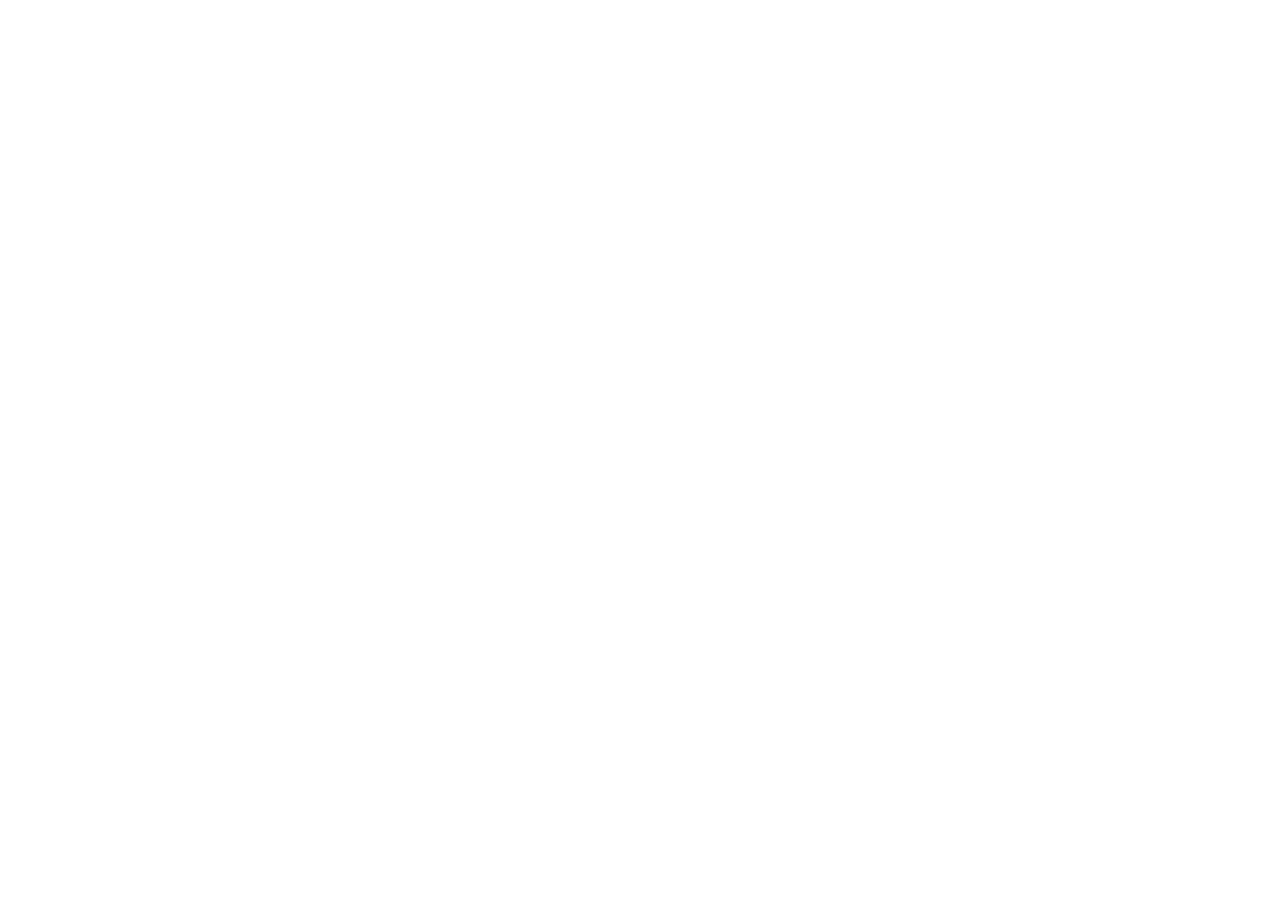
==== Blog.html @ 6c456ce6 "header and footer added" ====
<!DOCTYPE html>
<html lang="en">
<head>
    <meta charset="UTF-8">
    <meta http-equiv="X-UA-Compatible" content="IE=edge">
    <meta name="viewport" content="width=device-width, initial-scale=1.0">
    <title>Homepage</title>
    
</head>
<body>
    <header id="Header">

    </header>

    <main>
        <section></section>
        <section></section>
        <section></section>
    </main>
    <footer>
        
    </footer>
</body>
</html>
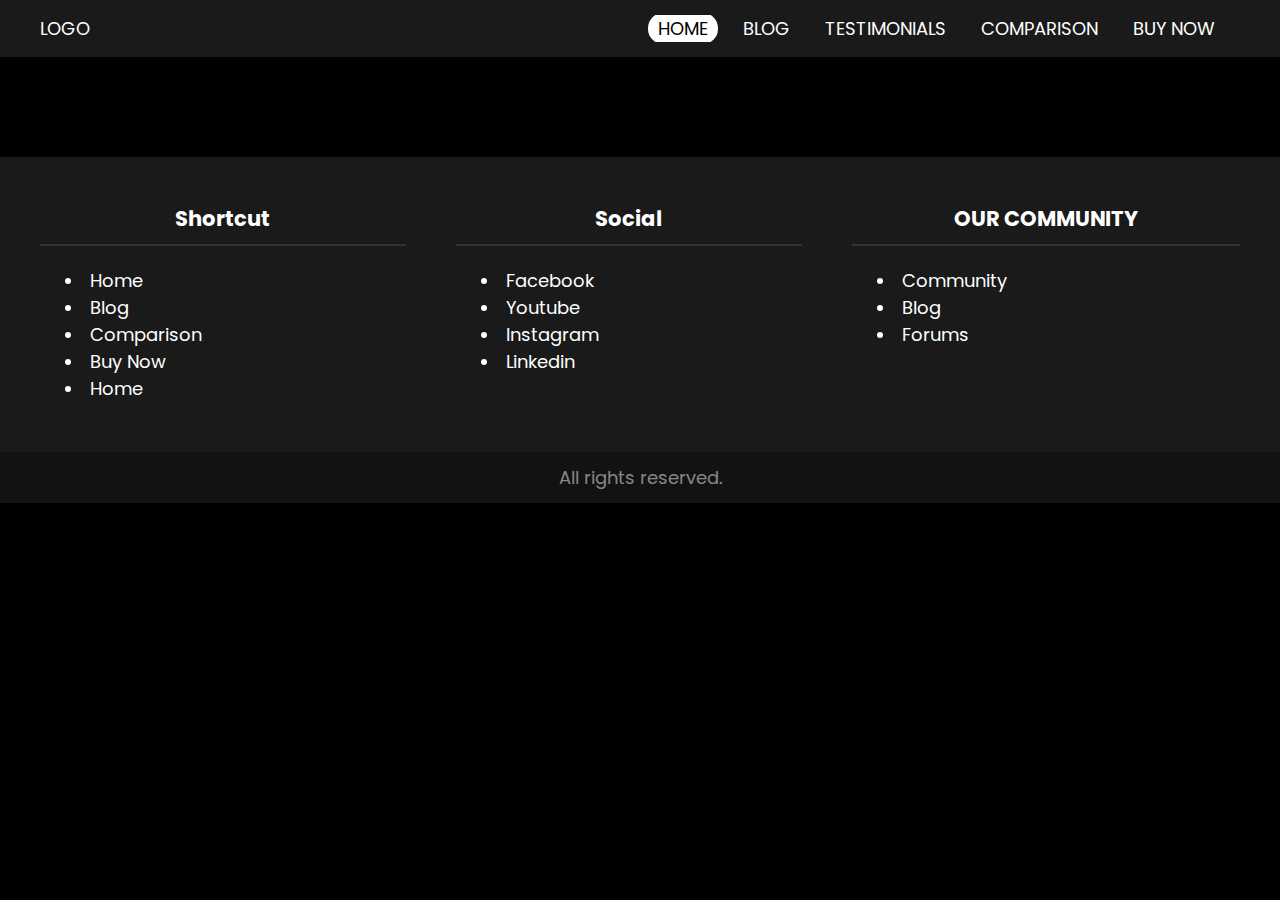
==== commit bd8c3a63: "update" ====
--- a/Blog.html
+++ b/Blog.html
@@ -4,21 +4,130 @@
     <meta charset="UTF-8">
     <meta http-equiv="X-UA-Compatible" content="IE=edge">
     <meta name="viewport" content="width=device-width, initial-scale=1.0">
-    <title>Homepage</title>
-    
+    <title>Blog Page</title>
+    <!-- bootstrap cdn -->
+    <link rel='stylesheet' href='https://cdnjs.cloudflare.com/ajax/libs/bootstrap/5.1.3/css/bootstrap.min.css' integrity='sha512-GQGU0fMMi238uA+a/bdWJfpUGKUkBdgfFdgBm72SUQ6BeyWjoY/ton0tEjH+OSH9iP4Dfh+7HM0I9f5eR0L/4w==' crossorigin='anonymous'/>
+    <link rel="stylesheet" href="./css/blog/blog.css">
 </head>
 <body>
     <header id="Header">
-
-    </header>
+        <nav class="container_size">
+          <a href="#" class="logo"> Logo </a>
+  
+          <input type="checkbox" name="btn_toggle_check" id="btn_toggle_check" />
+          <label for="btn_toggle_check" class="btn_toggle">
+            <svg
+              xmlns="http://www.w3.org/2000/svg"
+              width="30"
+              height="30"
+              fill="currentColor"
+              class="bi bi-list"
+              viewBox="0 0 16 16"
+            >
+              <path
+                fill-rule="evenodd"
+                d="M2.5 12a.5.5 0 0 1 .5-.5h10a.5.5 0 0 1 0 1H3a.5.5 0 0 1-.5-.5zm0-4a.5.5 0 0 1 .5-.5h10a.5.5 0 0 1 0 1H3a.5.5 0 0 1-.5-.5zm0-4a.5.5 0 0 1 .5-.5h10a.5.5 0 0 1 0 1H3a.5.5 0 0 1-.5-.5z"
+              />
+            </svg>
+  
+            <svg
+              xmlns="http://www.w3.org/2000/svg"
+              width="30"
+              height="30"
+              fill="currentColor"
+              class="bi bi-x-lg"
+              viewBox="0 0 16 16"
+            >
+              <path
+                d="M2.146 2.854a.5.5 0 1 1 .708-.708L8 7.293l5.146-5.147a.5.5 0 0 1 .708.708L8.707 8l5.147 5.146a.5.5 0 0 1-.708.708L8 8.707l-5.146 5.147a.5.5 0 0 1-.708-.708L7.293 8 2.146 2.854Z"
+              />
+            </svg>
+          </label>
+  
+          <ul class="navbar_list">
+            <li class="navbar_list_item">
+              <a href="#" class="navbar_list_action active">Home</a>
+            </li>
+            <li class="navbar_list_item">
+              <a href="#" class="navbar_list_action">Blog</a>
+            </li>
+            <li class="navbar_list_item">
+              <a href="#" class="navbar_list_action">Testimonials</a>
+            </li>
+            <li class="navbar_list_item">
+              <a href="#" class="navbar_list_action">Comparison</a>
+            </li>
+            <li class="navbar_list_item">
+              <a href="#" class="navbar_list_action">Buy Now</a>
+            </li>
+          </ul>
+        </nav>
+      </header>
 
     <main>
         <section></section>
         <section></section>
         <section></section>
     </main>
-    <footer>
-        
-    </footer>
+    <footer id="Footer">
+        <div class="container_size">
+          <div class="footer_wrapper">
+            <ul class="footer_list">
+              <li class="not_dics">
+                <h3 class="list_title">Shortcut</h3>
+              </li>
+              <li>
+                <a href="#"> Home </a>
+              </li>
+              <li>
+                <a href="#"> Blog </a>
+              </li>
+              <li>
+                <a href="#"> Comparison </a>
+              </li>
+              <li>
+                <a href="#"> Buy Now </a>
+              </li>
+              <li>
+                <a href="#"> Home </a>
+              </li>
+            </ul>
+  
+            <ul class="footer_list">
+              <li class="not_dics">
+                <h3 class="list_title">Social</h3>
+              </li>
+              <li>
+                <a href="#"> Facebook </a>
+              </li>
+              <li>
+                <a href="#"> Youtube </a>
+              </li>
+              <li>
+                <a href="#"> Instagram </a>
+              </li>
+              <li>
+                <a href="#">Linkedin </a>
+              </li>
+            </ul>
+  
+            <ul class="footer_list">
+              <li class="not_dics">
+                <h3 class="list_title">OUR COMMUNITY</h3>
+              </li>
+              <li>
+                <a href="#"> Community </a>
+              </li>
+              <li>
+                <a href="#"> Blog </a>
+              </li>
+              <li>
+                <a href="#"> Forums </a>
+              </li>
+            </ul>
+          </div>
+        </div>
+        <div class="reserve_txt">All rights reserved.</div>
+      </footer>
 </body>
 </html>--- a/css/blog/blog.css
+++ b/css/blog/blog.css
@@ -0,0 +1,167 @@
+@import url("https://fonts.googleapis.com/css2?family=Poppins:wght@400;700&display=swap");
+* {
+  box-sizing: border-box;
+  font-family: "Poppins", sans-serif;
+}
+
+body {
+  background: #000;
+  font-size: 16px;
+  margin: 0;
+  padding: 0;
+}
+
+a, a:hover {
+  text-decoration: none;
+  color: #fff;
+}
+
+ul,
+ol {
+  list-style: none;
+  margin: 0;
+  padding: 0;
+}
+
+.container_size {
+  max-width: 1200px;
+  margin-left: auto;
+  margin-right: auto;
+}
+@media (max-width: 1200px) {
+  .container_size {
+    padding-left: 15px;
+    padding-right: 15px;
+  }
+}
+
+header#Header {
+  background: rgba(255, 255, 255, 0.1);
+  margin: 0;
+  padding: 15px 0;
+  font-size: 18px;
+}
+header#Header nav {
+  display: grid;
+  grid-template-columns: 1fr 1fr;
+  grid-gap: 15px;
+  align-items: center;
+  text-transform: uppercase;
+  position: relative;
+}
+header#Header nav .navbar_list {
+  display: grid;
+  grid-template-columns: repeat(5, auto);
+  transition: 0.1s ease-in-out;
+  width: 100%;
+  overflow: hidden;
+}
+@media (max-width: 700px) {
+  header#Header nav .navbar_list {
+    opacity: 0;
+    visibility: hidden;
+    display: block;
+    position: absolute;
+    top: 0;
+    pointer-events: none;
+    background: #222;
+    width: 100%;
+    padding: 20px;
+    box-shadow: 2px 2px 5px #fff;
+  }
+  header#Header nav .navbar_list .navbar_list_action {
+    display: block;
+    width: 100%;
+  }
+}
+header#Header nav .navbar_list .navbar_list_action {
+  padding: 3px 10px;
+  border-radius: 15px;
+  white-space: nowrap;
+  text-align: center;
+  transition: 0.3s;
+}
+header#Header nav .navbar_list .navbar_list_action:hover {
+  background: rgba(255, 255, 255, 0.2);
+  color: #fff;
+}
+header#Header nav .navbar_list .navbar_list_action.active {
+  background: #fff;
+  color: #000;
+}
+header#Header nav .btn_toggle {
+  display: none;
+  background: transparent;
+  border: none;
+  outline: none;
+  cursor: pointer;
+  place-self: end;
+}
+@media (max-width: 700px) {
+  header#Header nav .btn_toggle {
+    display: block;
+  }
+}
+header#Header nav .btn_toggle svg {
+  fill: #fff;
+}
+header#Header nav .btn_toggle .bi-x-lg {
+  display: none;
+}
+header#Header nav #btn_toggle_check {
+  display: none;
+}
+header#Header nav #btn_toggle_check:checked ~ .btn_toggle .bi-list {
+  display: none;
+}
+header#Header nav #btn_toggle_check:checked ~ .btn_toggle .bi-x-lg {
+  display: inline-block;
+}
+header#Header nav #btn_toggle_check:checked ~ .navbar_list {
+  opacity: 1;
+  top: calc(100% + 18px);
+  pointer-events: visible;
+  visibility: visible;
+  z-index: 100;
+}
+
+footer#Footer {
+  margin-top: 100px;
+  padding-top: 15px;
+  font-size: 18px;
+  background: rgba(255, 255, 255, 0.1);
+}
+footer#Footer .logo {
+  text-transform: uppercase;
+}
+footer#Footer .footer_wrapper {
+  display: grid;
+  grid-template-columns: repeat(3, auto);
+  grid-gap: 50px;
+}
+@media (max-width: 700px) {
+  footer#Footer .footer_wrapper {
+    grid-template-columns: repeat(1, auto);
+    grid-gap: 10px;
+  }
+}
+footer#Footer .footer_wrapper .footer_list li:not(.not_dics) {
+  list-style: disc;
+  color: #fff;
+  list-style-position: inside;
+  padding-left: 25px;
+}
+footer#Footer .footer_wrapper .footer_list .list_title {
+  color: #fff;
+  text-align: center;
+  padding: 10px 0;
+  border-bottom: 2px solid #333;
+}
+footer#Footer .reserve_txt {
+  text-align: center;
+  font-size: 18px;
+  color: rgba(238, 238, 238, 0.541);
+  padding: 12px;
+  background: rgba(0, 0, 0, 0.3);
+  margin-top: 50px;
+}/*# sourceMappingURL=blog.css.map */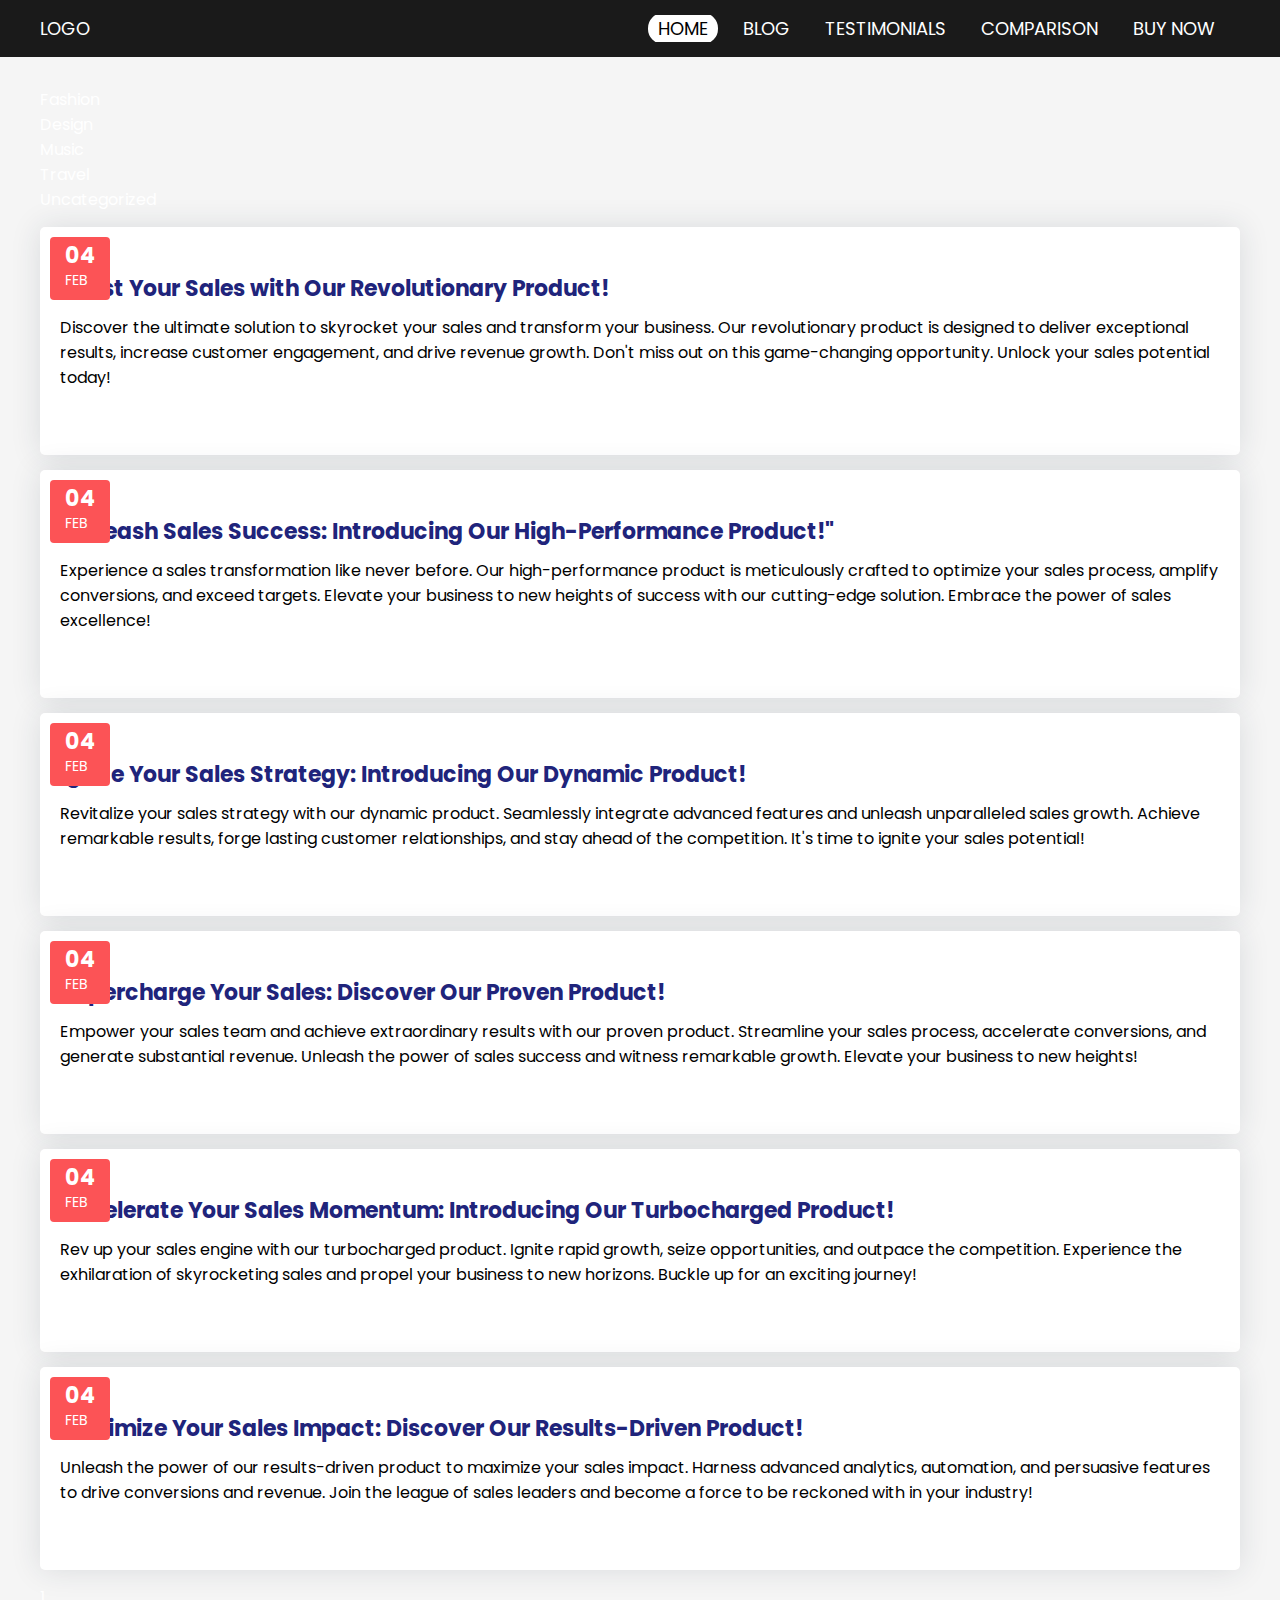
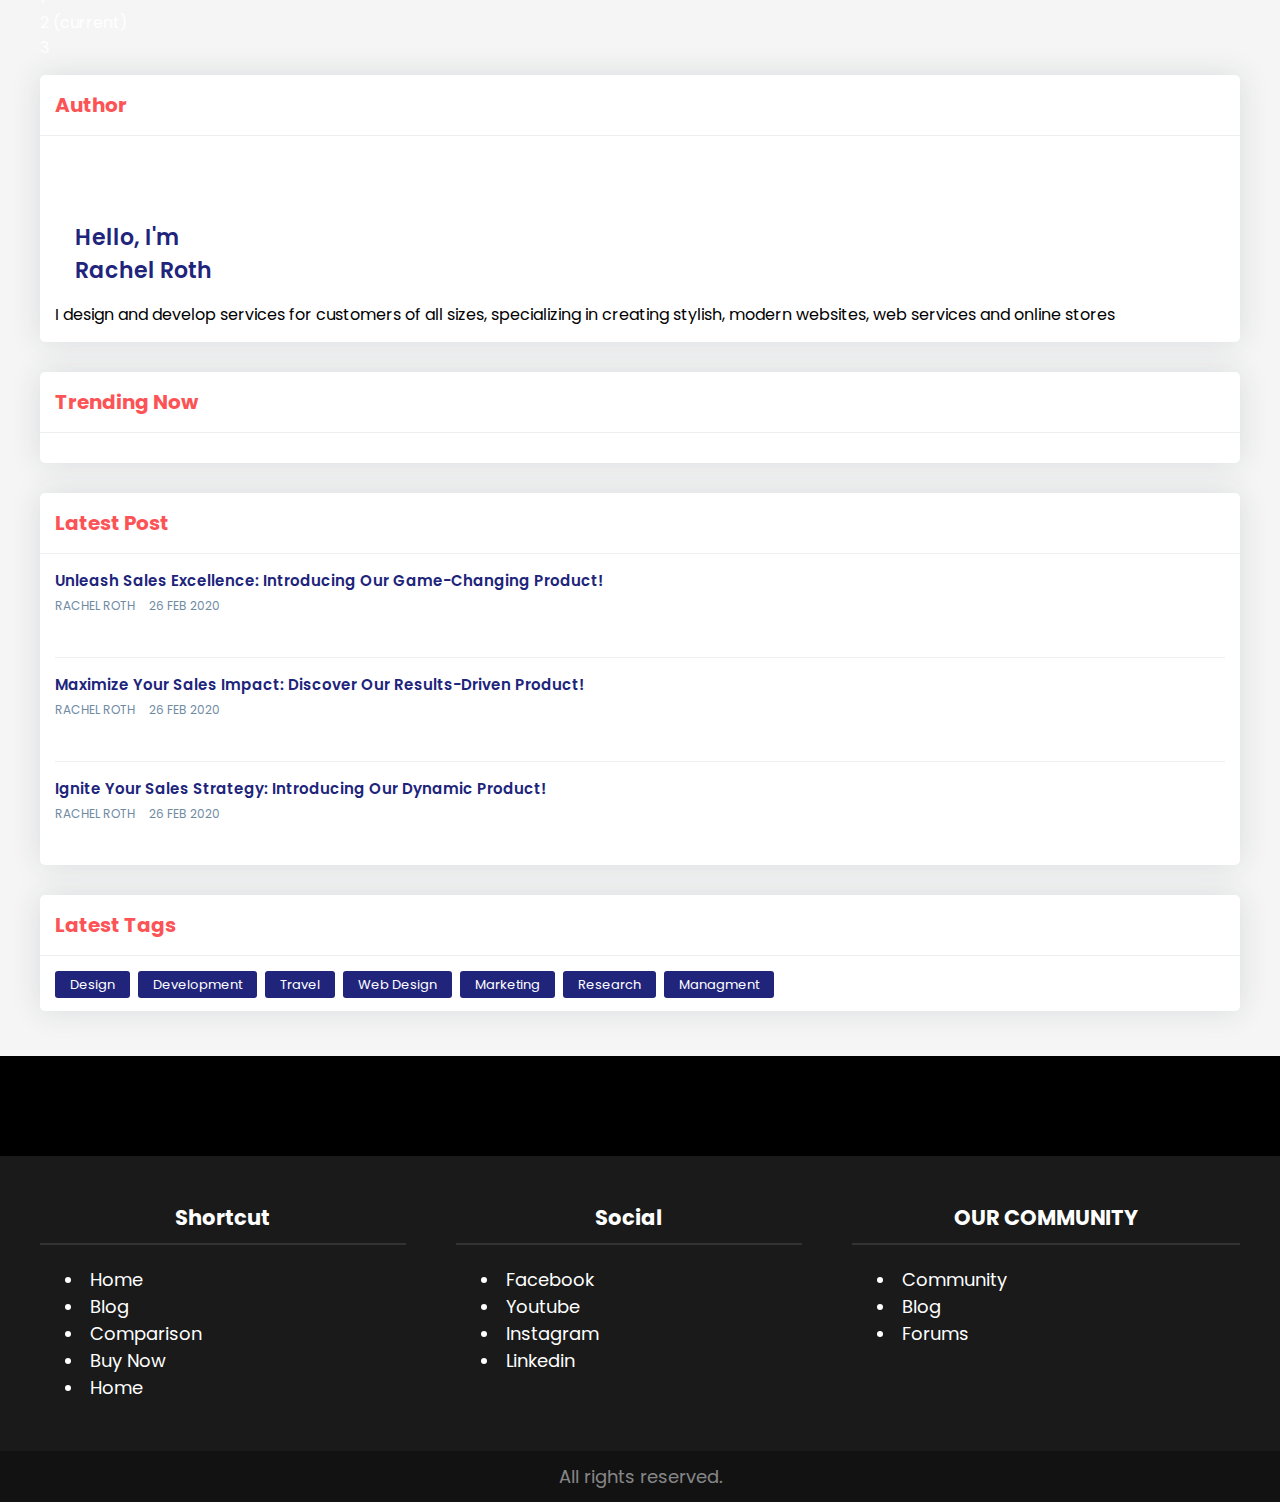
==== commit 159e886f: "blog.html updated" ====
--- a/Blog.html
+++ b/Blog.html
@@ -1,133 +1,580 @@
 <!DOCTYPE html>
 <html lang="en">
-<head>
-    <meta charset="UTF-8">
-    <meta http-equiv="X-UA-Compatible" content="IE=edge">
-    <meta name="viewport" content="width=device-width, initial-scale=1.0">
+  <head>
+    <meta charset="UTF-8" />
+    <meta http-equiv="X-UA-Compatible" content="IE=edge" />
+    <meta name="viewport" content="width=device-width, initial-scale=1.0" />
     <title>Blog Page</title>
+    <!-- fontawesome icon cdn -->
+    <link
+      rel="stylesheet"
+      href="https://cdnjs.cloudflare.com/ajax/libs/font-awesome/5.12.1/css/all.min.css"
+      integrity="sha256-mmgLkCYLUQbXn0B1SRqzHar6dCnv9oZFPEC1g1cwlkk="
+      crossorigin="anonymous"
+    />
     <!-- bootstrap cdn -->
-    <link rel='stylesheet' href='https://cdnjs.cloudflare.com/ajax/libs/bootstrap/5.1.3/css/bootstrap.min.css' integrity='sha512-GQGU0fMMi238uA+a/bdWJfpUGKUkBdgfFdgBm72SUQ6BeyWjoY/ton0tEjH+OSH9iP4Dfh+7HM0I9f5eR0L/4w==' crossorigin='anonymous'/>
-    <link rel="stylesheet" href="./css/blog/blog.css">
-</head>
-<body>
+    <link
+      rel="stylesheet"
+      href="https://cdnjs.cloudflare.com/ajax/libs/bootstrap/5.1.3/css/bootstrap.min.css"
+      integrity="sha512-GQGU0fMMi238uA+a/bdWJfpUGKUkBdgfFdgBm72SUQ6BeyWjoY/ton0tEjH+OSH9iP4Dfh+7HM0I9f5eR0L/4w=="
+      crossorigin="anonymous"
+    />
+    <link rel="stylesheet" href="./css/blog/blog.css" />
+  </head>
+  <body>
     <header id="Header">
-        <nav class="container_size">
-          <a href="#" class="logo"> Logo </a>
-  
-          <input type="checkbox" name="btn_toggle_check" id="btn_toggle_check" />
-          <label for="btn_toggle_check" class="btn_toggle">
-            <svg
-              xmlns="http://www.w3.org/2000/svg"
-              width="30"
-              height="30"
-              fill="currentColor"
-              class="bi bi-list"
-              viewBox="0 0 16 16"
-            >
-              <path
-                fill-rule="evenodd"
-                d="M2.5 12a.5.5 0 0 1 .5-.5h10a.5.5 0 0 1 0 1H3a.5.5 0 0 1-.5-.5zm0-4a.5.5 0 0 1 .5-.5h10a.5.5 0 0 1 0 1H3a.5.5 0 0 1-.5-.5zm0-4a.5.5 0 0 1 .5-.5h10a.5.5 0 0 1 0 1H3a.5.5 0 0 1-.5-.5z"
-              />
-            </svg>
-  
-            <svg
-              xmlns="http://www.w3.org/2000/svg"
-              width="30"
-              height="30"
-              fill="currentColor"
-              class="bi bi-x-lg"
-              viewBox="0 0 16 16"
-            >
-              <path
-                d="M2.146 2.854a.5.5 0 1 1 .708-.708L8 7.293l5.146-5.147a.5.5 0 0 1 .708.708L8.707 8l5.147 5.146a.5.5 0 0 1-.708.708L8 8.707l-5.146 5.147a.5.5 0 0 1-.708-.708L7.293 8 2.146 2.854Z"
-              />
-            </svg>
-          </label>
-  
-          <ul class="navbar_list">
-            <li class="navbar_list_item">
-              <a href="#" class="navbar_list_action active">Home</a>
-            </li>
-            <li class="navbar_list_item">
-              <a href="#" class="navbar_list_action">Blog</a>
-            </li>
-            <li class="navbar_list_item">
-              <a href="#" class="navbar_list_action">Testimonials</a>
-            </li>
-            <li class="navbar_list_item">
-              <a href="#" class="navbar_list_action">Comparison</a>
-            </li>
-            <li class="navbar_list_item">
-              <a href="#" class="navbar_list_action">Buy Now</a>
-            </li>
-          </ul>
-        </nav>
-      </header>
-
-    <main>
-        <section></section>
-        <section></section>
-        <section></section>
+      <nav class="container_size">
+        <a href="#" class="logo"> Logo </a>
+
+        <input type="checkbox" name="btn_toggle_check" id="btn_toggle_check" />
+        <label for="btn_toggle_check" class="btn_toggle">
+          <svg
+            xmlns="http://www.w3.org/2000/svg"
+            width="30"
+            height="30"
+            fill="currentColor"
+            class="bi bi-list"
+            viewBox="0 0 16 16"
+          >
+            <path
+              fill-rule="evenodd"
+              d="M2.5 12a.5.5 0 0 1 .5-.5h10a.5.5 0 0 1 0 1H3a.5.5 0 0 1-.5-.5zm0-4a.5.5 0 0 1 .5-.5h10a.5.5 0 0 1 0 1H3a.5.5 0 0 1-.5-.5zm0-4a.5.5 0 0 1 .5-.5h10a.5.5 0 0 1 0 1H3a.5.5 0 0 1-.5-.5z"
+            />
+          </svg>
+
+          <svg
+            xmlns="http://www.w3.org/2000/svg"
+            width="30"
+            height="30"
+            fill="currentColor"
+            class="bi bi-x-lg"
+            viewBox="0 0 16 16"
+          >
+            <path
+              d="M2.146 2.854a.5.5 0 1 1 .708-.708L8 7.293l5.146-5.147a.5.5 0 0 1 .708.708L8.707 8l5.147 5.146a.5.5 0 0 1-.708.708L8 8.707l-5.146 5.147a.5.5 0 0 1-.708-.708L7.293 8 2.146 2.854Z"
+            />
+          </svg>
+        </label>
+
+        <ul class="navbar_list">
+          <li class="navbar_list_item">
+            <a href="#" class="navbar_list_action active">Home</a>
+          </li>
+          <li class="navbar_list_item">
+            <a href="#" class="navbar_list_action">Blog</a>
+          </li>
+          <li class="navbar_list_item">
+            <a href="#" class="navbar_list_action">Testimonials</a>
+          </li>
+          <li class="navbar_list_item">
+            <a href="#" class="navbar_list_action">Comparison</a>
+          </li>
+          <li class="navbar_list_item">
+            <a href="#" class="navbar_list_action">Buy Now</a>
+          </li>
+        </ul>
+      </nav>
+    </header>
+
+    <main class="main_blog">
+      <section class="blog-listing gray-bg">
+        <div class="container_size">
+          <div class="row">
+            <div class="col-12">
+              <div class="box categories">
+                <ul class="list-unstyled d-flex justify-content-end">
+                  <li>
+                    <a href="#" class=" m-2 ms-0 btn btn-primary"><i class=" me-1 fa fa-female"></i>Fashion</a>
+                  </li>
+                  <li>
+                    <a href="#" class=" m-2 btn btn-dark"><i class=" me-1 fa fa-paint-brush"></i>Design</a>
+                  </li>
+                  <li>
+                    <a href="#" class=" m-2 btn btn-dark"><i class=" me-1 fa fa-music"></i>Music</a>
+                  </li>
+                  <li>
+                    <a href="#" class=" m-2 btn btn-dark"><i class=" me-1 fa fa-plane"></i>Travel</a>
+                  </li>
+                  <li>
+                    <a href="#" class=" m-2 btn btn-dark"><i class=" me-1 fa fa-hashtag"></i>Uncategorized</a>
+                  </li>
+                </ul>
+              </div>
+            </div>
+          </div>
+          <div class="row align-items-start">
+            <div class="col-lg-8 m-15px-tb">
+              <div class="row">
+                <div class="col-sm-6">
+                  <div class="blog-grid">
+                    <div class="blog-img">
+                      <div class="date">
+                        <span>04</span>
+                        <label>FEB</label>
+                      </div>
+                      <a href="#">
+                        <img
+                          src="https://images.unsplash.com/photo-1523275335684-37898b6baf30?ixlib=rb-4.0.3&ixid=M3wxMjA3fDB8MHxzZWFyY2h8Mnx8cHJvZHVjdHxlbnwwfHwwfHx8MA%3D%3D&auto=format&fit=crop&w=500&q=60"
+                          title=""
+                          alt=""
+                        />
+                      </a>
+                    </div>
+                    <div class="blog-info">
+                      <h5>
+                        <a href="#"
+                          >Boost Your Sales with Our Revolutionary Product!</a
+                        >
+                      </h5>
+                      <p>
+                        Discover the ultimate solution to skyrocket your sales
+                        and transform your business. Our revolutionary product
+                        is designed to deliver exceptional results, increase
+                        customer engagement, and drive revenue growth. Don't
+                        miss out on this game-changing opportunity. Unlock your
+                        sales potential today!
+                      </p>
+                      <div class="btn-bar">
+                        <a href="#" class="px-btn-arrow">
+                          <span>Read More</span>
+                          <i class="arrow"></i>
+                        </a>
+                      </div>
+                    </div>
+                  </div>
+                </div>
+                <div class="col-sm-6">
+                  <div class="blog-grid">
+                    <div class="blog-img">
+                      <div class="date">
+                        <span>04</span>
+                        <label>FEB</label>
+                      </div>
+                      <a href="#">
+                        <img
+                          src="https://images.unsplash.com/photo-1572635196237-14b3f281503f?ixlib=rb-4.0.3&ixid=M3wxMjA3fDB8MHxzZWFyY2h8NXx8cHJvZHVjdHxlbnwwfHwwfHx8MA%3D%3D&auto=format&fit=crop&w=500&q=60"
+                          title=""
+                          alt=""
+                        />
+                      </a>
+                    </div>
+                    <div class="blog-info">
+                      <h5>
+                        <a href="#"
+                          >"Unleash Sales Success: Introducing Our
+                          High-Performance Product!"</a
+                        >
+                      </h5>
+                      <p>
+                        Experience a sales transformation like never before. Our
+                        high-performance product is meticulously crafted to
+                        optimize your sales process, amplify conversions, and
+                        exceed targets. Elevate your business to new heights of
+                        success with our cutting-edge solution. Embrace the
+                        power of sales excellence!
+                      </p>
+                      <div class="btn-bar">
+                        <a href="#" class="px-btn-arrow">
+                          <span>Read More</span>
+                          <i class="arrow"></i>
+                        </a>
+                      </div>
+                    </div>
+                  </div>
+                </div>
+                <div class="col-sm-6">
+                  <div class="blog-grid">
+                    <div class="blog-img">
+                      <div class="date">
+                        <span>04</span>
+                        <label>FEB</label>
+                      </div>
+                      <a href="#">
+                        <img
+                          src="https://images.unsplash.com/photo-1553456558-aff63285bdd1?ixlib=rb-4.0.3&ixid=M3wxMjA3fDB8MHxzZWFyY2h8MTF8fHByb2R1Y3R8ZW58MHx8MHx8fDA%3D&auto=format&fit=crop&w=500&q=60"
+                          title=""
+                          alt=""
+                        />
+                      </a>
+                    </div>
+                    <div class="blog-info">
+                      <h5>
+                        <a href="#"
+                          >Ignite Your Sales Strategy: Introducing Our Dynamic
+                          Product!</a
+                        >
+                      </h5>
+                      <p>
+                        Revitalize your sales strategy with our dynamic product.
+                        Seamlessly integrate advanced features and unleash
+                        unparalleled sales growth. Achieve remarkable results,
+                        forge lasting customer relationships, and stay ahead of
+                        the competition. It's time to ignite your sales
+                        potential!
+                      </p>
+                      <div class="btn-bar">
+                        <a href="#" class="px-btn-arrow">
+                          <span>Read More</span>
+                          <i class="arrow"></i>
+                        </a>
+                      </div>
+                    </div>
+                  </div>
+                </div>
+                <div class="col-sm-6">
+                  <div class="blog-grid">
+                    <div class="blog-img">
+                      <div class="date">
+                        <span>04</span>
+                        <label>FEB</label>
+                      </div>
+                      <a href="#">
+                        <img
+                          src="https://images.unsplash.com/photo-1546868871-7041f2a55e12?ixlib=rb-4.0.3&ixid=M3wxMjA3fDB8MHxzZWFyY2h8MTZ8fHByb2R1Y3R8ZW58MHx8MHx8fDA%3D&auto=format&fit=crop&w=500&q=60"
+                          title=""
+                          alt=""
+                        />
+                      </a>
+                    </div>
+                    <div class="blog-info">
+                      <h5>
+                        <a href="#"
+                          >Supercharge Your Sales: Discover Our Proven
+                          Product!</a
+                        >
+                      </h5>
+                      <p>
+                        Empower your sales team and achieve extraordinary
+                        results with our proven product. Streamline your sales
+                        process, accelerate conversions, and generate
+                        substantial revenue. Unleash the power of sales success
+                        and witness remarkable growth. Elevate your business to
+                        new heights!
+                      </p>
+                      <div class="btn-bar">
+                        <a href="#" class="px-btn-arrow">
+                          <span>Read More</span>
+                          <i class="arrow"></i>
+                        </a>
+                      </div>
+                    </div>
+                  </div>
+                </div>
+                <div class="col-sm-6">
+                  <div class="blog-grid">
+                    <div class="blog-img">
+                      <div class="date">
+                        <span>04</span>
+                        <label>FEB</label>
+                      </div>
+                      <a href="#">
+                        <img
+                          src="https://images.unsplash.com/photo-1581235720704-06d3acfcb36f?ixlib=rb-4.0.3&ixid=M3wxMjA3fDB8MHxzZWFyY2h8MTR8fHByb2R1Y3R8ZW58MHx8MHx8fDA%3D&auto=format&fit=crop&w=500&q=60"
+                          title=""
+                          alt=""
+                        />
+                      </a>
+                    </div>
+                    <div class="blog-info">
+                      <h5>
+                        <a href="#"
+                          >Accelerate Your Sales Momentum: Introducing Our
+                          Turbocharged Product!</a
+                        >
+                      </h5>
+                      <p>
+                        Rev up your sales engine with our turbocharged product.
+                        Ignite rapid growth, seize opportunities, and outpace
+                        the competition. Experience the exhilaration of
+                        skyrocketing sales and propel your business to new
+                        horizons. Buckle up for an exciting journey!
+                      </p>
+                      <div class="btn-bar">
+                        <a href="#" class="px-btn-arrow">
+                          <span>Read More</span>
+                          <i class="arrow"></i>
+                        </a>
+                      </div>
+                    </div>
+                  </div>
+                </div>
+                <div class="col-sm-6">
+                  <div class="blog-grid">
+                    <div class="blog-img">
+                      <div class="date">
+                        <span>04</span>
+                        <label>FEB</label>
+                      </div>
+                      <a href="#">
+                        <img
+                          src="https://images.unsplash.com/photo-1542291026-7eec264c27ff?ixlib=rb-4.0.3&ixid=M3wxMjA3fDB8MHxzZWFyY2h8MTB8fHByb2R1Y3R8ZW58MHx8MHx8fDA%3D&auto=format&fit=crop&w=500&q=60"
+                          title=""
+                          alt=""
+                        />
+                      </a>
+                    </div>
+                    <div class="blog-info">
+                      <h5>
+                        <a href="#"
+                          >Maximize Your Sales Impact: Discover Our
+                          Results-Driven Product!</a
+                        >
+                      </h5>
+                      <p>
+                        Unleash the power of our results-driven product to
+                        maximize your sales impact. Harness advanced analytics,
+                        automation, and persuasive features to drive conversions
+                        and revenue. Join the league of sales leaders and become
+                        a force to be reckoned with in your industry!
+                      </p>
+                      <div class="btn-bar">
+                        <a href="#" class="px-btn-arrow">
+                          <span>Read More</span>
+                          <i class="arrow"></i>
+                        </a>
+                      </div>
+                    </div>
+                  </div>
+                </div>
+                <div class="col-12">
+                  <ul class="pagination justify-content-center">
+                    <li class="page-item disabled">
+                      <a class="page-link" href="#" tabindex="-1"
+                        ><i class="fas fa-chevron-left"></i
+                      ></a>
+                    </li>
+                    <li class="page-item">
+                      <a class="page-link" href="#">1</a>
+                    </li>
+                    <li class="page-item active">
+                      <a class="page-link" href="#"
+                        >2 <span class="sr-only">(current)</span></a
+                      >
+                    </li>
+                    <li class="page-item">
+                      <a class="page-link" href="#">3</a>
+                    </li>
+                    <li class="page-item">
+                      <a class="page-link" href="#"
+                        ><i class="fas fa-chevron-right"></i
+                      ></a>
+                    </li>
+                  </ul>
+                </div>
+              </div>
+            </div>
+
+            <div class="col-lg-4 m-15px-tb blog-aside">
+              <!-- Author -->
+              <div class="widget widget-author">
+                <div class="widget-title">
+                  <h3>Author</h3>
+                </div>
+                <div class="widget-body">
+                  <div
+                    class="media align-items-center text-center justify-content-center"
+                  >
+                    <div class="avatar mx-auto">
+                      <img
+                        src="https://images.unsplash.com/photo-1633332755192-727a05c4013d?ixlib=rb-4.0.3&ixid=M3wxMjA3fDB8MHxzZWFyY2h8MXx8dXNlcnxlbnwwfHwwfHx8MA%3D%3D&auto=format&fit=crop&w=500&q=60"
+                        title=""
+                        alt=""
+                      />
+                    </div>
+                    <div class="media-body mt-3">
+                      <h6>
+                        Hello, I'm<br />
+                        Rachel Roth
+                      </h6>
+                    </div>
+                  </div>
+                  <p>
+                    I design and develop services for customers of all sizes,
+                    specializing in creating stylish, modern websites, web
+                    services and online stores
+                  </p>
+                </div>
+              </div>
+              <!-- End Author -->
+
+              <!-- Trending Post -->
+              <div class="widget widget-post">
+                <div class="widget-title">
+                  <h3>Trending Now</h3>
+                </div>
+                <div class="widget-body"></div>
+              </div>
+              <!-- End Trending Post -->
+
+              <!-- Latest Post -->
+              <div class="widget widget-latest-post">
+                <div class="widget-title">
+                  <h3>Latest Post</h3>
+                </div>
+                <div class="widget-body">
+                  <div class="latest-post-aside media">
+                    <div class="lpa-left media-body">
+                      <div class="lpa-title">
+                        <h5>
+                          <a href="#"
+                            >Unleash Sales Excellence: Introducing Our
+                            Game-Changing Product!</a
+                          >
+                        </h5>
+                      </div>
+                      <div class="lpa-meta">
+                        <a class="name" href="#"> Rachel Roth </a>
+                        <a class="date" href="#"> 26 FEB 2020 </a>
+                      </div>
+                    </div>
+                    <div class="lpa-right">
+                      <a href="#">
+                        <img
+                          src="https://images.unsplash.com/photo-1572635196237-14b3f281503f?ixlib=rb-4.0.3&ixid=M3wxMjA3fDB8MHxzZWFyY2h8NXx8cHJvZHVjdHxlbnwwfHwwfHx8MA%3D%3D&auto=format&fit=crop&w=500&q=60"
+                          title=""
+                          alt=""
+                        />
+                      </a>
+                    </div>
+                  </div>
+
+                  <div class="latest-post-aside media">
+                    <div class="lpa-left media-body">
+                      <div class="lpa-title">
+                        <h5>
+                          <a href="#"
+                            >Maximize Your Sales Impact: Discover Our
+                            Results-Driven Product!</a
+                          >
+                        </h5>
+                      </div>
+                      <div class="lpa-meta">
+                        <a class="name" href="#"> Rachel Roth </a>
+                        <a class="date" href="#"> 26 FEB 2020 </a>
+                      </div>
+                    </div>
+                    <div class="lpa-right">
+                      <a href="#">
+                        <img
+                          src="https://images.unsplash.com/photo-1542291026-7eec264c27ff?ixlib=rb-4.0.3&ixid=M3wxMjA3fDB8MHxzZWFyY2h8MTB8fHByb2R1Y3R8ZW58MHx8MHx8fDA%3D&auto=format&fit=crop&w=500&q=60"
+                          title=""
+                          alt=""
+                        />
+                      </a>
+                    </div>
+                  </div>
+
+                  <div class="latest-post-aside media">
+                    <div class="lpa-left media-body">
+                      <div class="lpa-title">
+                        <h5>
+                          <a href="#"
+                            >Ignite Your Sales Strategy: Introducing Our Dynamic
+                            Product!</a
+                          >
+                        </h5>
+                      </div>
+                      <div class="lpa-meta">
+                        <a class="name" href="#"> Rachel Roth </a>
+                        <a class="date" href="#"> 26 FEB 2020 </a>
+                      </div>
+                    </div>
+                    <div class="lpa-right">
+                      <a href="#">
+                        <img
+                          src="https://images.unsplash.com/photo-1553456558-aff63285bdd1?ixlib=rb-4.0.3&ixid=M3wxMjA3fDB8MHxzZWFyY2h8MTF8fHByb2R1Y3R8ZW58MHx8MHx8fDA%3D&auto=format&fit=crop&w=500&q=60"
+                          title=""
+                          alt=""
+                        />
+                      </a>
+                    </div>
+                  </div>
+                </div>
+              </div>
+              <!-- End Latest Post -->
+
+              <!-- widget Tags -->
+              <div class="widget widget-tags">
+                <div class="widget-title">
+                  <h3>Latest Tags</h3>
+                </div>
+                <div class="widget-body">
+                  <div class="nav tag-cloud">
+                    <a href="#">Design</a>
+                    <a href="#">Development</a>
+                    <a href="#">Travel</a>
+                    <a href="#">Web Design</a>
+                    <a href="#">Marketing</a>
+                    <a href="#">Research</a>
+                    <a href="#">Managment</a>
+                  </div>
+                </div>
+              </div>
+              <!-- End widget Tags -->
+            </div>
+          </div>
+        </div>
+      </section>
     </main>
     <footer id="Footer">
-        <div class="container_size">
-          <div class="footer_wrapper">
-            <ul class="footer_list">
-              <li class="not_dics">
-                <h3 class="list_title">Shortcut</h3>
-              </li>
-              <li>
-                <a href="#"> Home </a>
-              </li>
-              <li>
-                <a href="#"> Blog </a>
-              </li>
-              <li>
-                <a href="#"> Comparison </a>
-              </li>
-              <li>
-                <a href="#"> Buy Now </a>
-              </li>
-              <li>
-                <a href="#"> Home </a>
-              </li>
-            </ul>
-  
-            <ul class="footer_list">
-              <li class="not_dics">
-                <h3 class="list_title">Social</h3>
-              </li>
-              <li>
-                <a href="#"> Facebook </a>
-              </li>
-              <li>
-                <a href="#"> Youtube </a>
-              </li>
-              <li>
-                <a href="#"> Instagram </a>
-              </li>
-              <li>
-                <a href="#">Linkedin </a>
-              </li>
-            </ul>
-  
-            <ul class="footer_list">
-              <li class="not_dics">
-                <h3 class="list_title">OUR COMMUNITY</h3>
-              </li>
-              <li>
-                <a href="#"> Community </a>
-              </li>
-              <li>
-                <a href="#"> Blog </a>
-              </li>
-              <li>
-                <a href="#"> Forums </a>
-              </li>
-            </ul>
-          </div>
+      <div class="container_size">
+        <div class="footer_wrapper">
+          <ul class="footer_list">
+            <li class="not_dics">
+              <h3 class="list_title">Shortcut</h3>
+            </li>
+            <li>
+              <a href="#"> Home </a>
+            </li>
+            <li>
+              <a href="#"> Blog </a>
+            </li>
+            <li>
+              <a href="#"> Comparison </a>
+            </li>
+            <li>
+              <a href="#"> Buy Now </a>
+            </li>
+            <li>
+              <a href="#"> Home </a>
+            </li>
+          </ul>
+
+          <ul class="footer_list">
+            <li class="not_dics">
+              <h3 class="list_title">Social</h3>
+            </li>
+            <li>
+              <a href="#"> Facebook </a>
+            </li>
+            <li>
+              <a href="#"> Youtube </a>
+            </li>
+            <li>
+              <a href="#"> Instagram </a>
+            </li>
+            <li>
+              <a href="#">Linkedin </a>
+            </li>
+          </ul>
+
+          <ul class="footer_list">
+            <li class="not_dics">
+              <h3 class="list_title">OUR COMMUNITY</h3>
+            </li>
+            <li>
+              <a href="#"> Community </a>
+            </li>
+            <li>
+              <a href="#"> Blog </a>
+            </li>
+            <li>
+              <a href="#"> Forums </a>
+            </li>
+          </ul>
         </div>
-        <div class="reserve_txt">All rights reserved.</div>
-      </footer>
-</body>
-</html>+      </div>
+      <div class="reserve_txt">All rights reserved.</div>
+    </footer>
+  </body>
+</html>
--- a/css/blog/blog.css
+++ b/css/blog/blog.css
@@ -11,7 +11,8 @@
   padding: 0;
 }
 
-a, a:hover {
+a,
+a:hover {
   text-decoration: none;
   color: #fff;
 }
@@ -125,6 +126,276 @@
   z-index: 100;
 }
 
+main.main_blog {
+  /* Blog 
+  ---------------------*/
+  /* Blog Sidebar
+  -------------------*/
+}
+main.main_blog .blog-listing {
+  padding-top: 30px;
+  padding-bottom: 30px;
+}
+main.main_blog .gray-bg {
+  background-color: #f5f5f5;
+}
+main.main_blog .blog-grid {
+  box-shadow: 0 0 30px rgba(31, 45, 61, 0.125);
+  border-radius: 5px;
+  overflow: hidden;
+  background: #ffffff;
+  margin-top: 15px;
+  margin-bottom: 15px;
+}
+main.main_blog .blog-grid .blog-img {
+  position: relative;
+}
+main.main_blog .blog-grid .blog-img .date {
+  position: absolute;
+  background: #fc5356;
+  color: #ffffff;
+  padding: 8px 15px;
+  left: 10px;
+  top: 10px;
+  border-radius: 4px;
+}
+main.main_blog .blog-grid .blog-img .date span {
+  font-size: 22px;
+  display: block;
+  line-height: 22px;
+  font-weight: 700;
+}
+main.main_blog .blog-grid .blog-img .date label {
+  font-size: 14px;
+  margin: 0;
+}
+main.main_blog .blog-grid .blog-info {
+  padding: 20px;
+}
+main.main_blog .blog-grid .blog-info h5 {
+  font-size: 22px;
+  font-weight: 700;
+  margin: 0 0 10px;
+}
+main.main_blog .blog-grid .blog-info h5 a {
+  color: #20247b;
+}
+main.main_blog .blog-grid .blog-info p {
+  margin: 0;
+}
+main.main_blog .blog-grid .blog-info .btn-bar {
+  margin-top: 20px;
+}
+main.main_blog .blog-aside .widget {
+  box-shadow: 0 0 30px rgba(31, 45, 61, 0.125);
+  border-radius: 5px;
+  overflow: hidden;
+  background: #ffffff;
+  margin-top: 15px;
+  margin-bottom: 15px;
+  width: 100%;
+  display: inline-block;
+  vertical-align: top;
+}
+main.main_blog .blog-aside .widget-body {
+  padding: 15px;
+}
+main.main_blog .blog-aside .widget-title {
+  padding: 15px;
+  border-bottom: 1px solid #eee;
+}
+main.main_blog .blog-aside .widget-title h3 {
+  font-size: 20px;
+  font-weight: 700;
+  color: #fc5356;
+  margin: 0;
+}
+main.main_blog .blog-aside .widget-author .media {
+  margin-bottom: 15px;
+}
+main.main_blog .blog-aside .widget-author p {
+  font-size: 16px;
+  margin: 0;
+}
+main.main_blog .blog-aside .widget-author .avatar {
+  width: 70px;
+  height: 70px;
+  border-radius: 50%;
+  overflow: hidden;
+}
+main.main_blog .blog-aside .widget-author h6 {
+  font-weight: 600;
+  color: #20247b;
+  font-size: 22px;
+  margin: 0;
+  padding-left: 20px;
+}
+main.main_blog .blog-aside .post-aside {
+  margin-bottom: 15px;
+}
+main.main_blog .blog-aside .post-aside .post-aside-title h5 {
+  margin: 0;
+}
+main.main_blog .blog-aside .post-aside .post-aside-title a {
+  font-size: 18px;
+  color: #20247b;
+  font-weight: 600;
+}
+main.main_blog .blog-aside .post-aside .post-aside-meta {
+  padding-bottom: 10px;
+}
+main.main_blog .blog-aside .post-aside .post-aside-meta a {
+  color: #6F8BA4;
+  font-size: 12px;
+  text-transform: uppercase;
+  display: inline-block;
+  margin-right: 10px;
+}
+main.main_blog .blog-aside .latest-post-aside + .latest-post-aside {
+  border-top: 1px solid #eee;
+  padding-top: 15px;
+  margin-top: 15px;
+}
+main.main_blog .blog-aside .latest-post-aside .lpa-right {
+  width: 90px;
+}
+main.main_blog .blog-aside .latest-post-aside .lpa-right img {
+  border-radius: 3px;
+}
+main.main_blog .blog-aside .latest-post-aside .lpa-left {
+  padding-right: 15px;
+}
+main.main_blog .blog-aside .latest-post-aside .lpa-title h5 {
+  margin: 0;
+  font-size: 15px;
+}
+main.main_blog .blog-aside .latest-post-aside .lpa-title a {
+  color: #20247b;
+  font-weight: 600;
+}
+main.main_blog .blog-aside .latest-post-aside .lpa-meta a {
+  color: #6F8BA4;
+  font-size: 12px;
+  text-transform: uppercase;
+  display: inline-block;
+  margin-right: 10px;
+}
+main.main_blog .tag-cloud a {
+  padding: 4px 15px;
+  font-size: 13px;
+  color: #ffffff;
+  background: #20247b;
+  border-radius: 3px;
+  margin-right: 4px;
+  margin-bottom: 4px;
+}
+main.main_blog .tag-cloud a:hover {
+  background: #fc5356;
+}
+main.main_blog .blog-single {
+  padding-top: 30px;
+  padding-bottom: 30px;
+}
+main.main_blog .article {
+  box-shadow: 0 0 30px rgba(31, 45, 61, 0.125);
+  border-radius: 5px;
+  overflow: hidden;
+  background: #ffffff;
+  padding: 15px;
+  margin: 15px 0 30px;
+}
+main.main_blog .article .article-title {
+  padding: 15px 0 20px;
+}
+main.main_blog .article .article-title h6 {
+  font-size: 14px;
+  font-weight: 700;
+  margin-bottom: 20px;
+}
+main.main_blog .article .article-title h6 a {
+  text-transform: uppercase;
+  color: #fc5356;
+  border-bottom: 1px solid #fc5356;
+}
+main.main_blog .article .article-title h2 {
+  color: #20247b;
+  font-weight: 600;
+}
+main.main_blog .article .article-title .media {
+  padding-top: 15px;
+  border-bottom: 1px dashed #ddd;
+  padding-bottom: 20px;
+}
+main.main_blog .article .article-title .media .avatar {
+  width: 45px;
+  height: 45px;
+  border-radius: 50%;
+  overflow: hidden;
+}
+main.main_blog .article .article-title .media .media-body {
+  padding-left: 8px;
+}
+main.main_blog .article .article-title .media .media-body label {
+  font-weight: 600;
+  color: #fc5356;
+  margin: 0;
+}
+main.main_blog .article .article-title .media .media-body span {
+  display: block;
+  font-size: 12px;
+}
+main.main_blog .article .article-content h1,
+main.main_blog .article .article-content h2,
+main.main_blog .article .article-content h3,
+main.main_blog .article .article-content h4,
+main.main_blog .article .article-content h5,
+main.main_blog .article .article-content h6 {
+  color: #20247b;
+  font-weight: 600;
+  margin-bottom: 15px;
+}
+main.main_blog .article .article-content blockquote {
+  max-width: 600px;
+  padding: 15px 0 30px 0;
+  margin: 0;
+}
+main.main_blog .article .article-content blockquote p {
+  font-size: 20px;
+  font-weight: 500;
+  color: #fc5356;
+  margin: 0;
+}
+main.main_blog .article .article-content blockquote .blockquote-footer {
+  color: #20247b;
+  font-size: 16px;
+}
+main.main_blog .article .article-content blockquote .blockquote-footer cite {
+  font-weight: 600;
+}
+main.main_blog .article .tag-cloud {
+  padding-top: 10px;
+}
+main.main_blog .article-comment {
+  box-shadow: 0 0 30px rgba(31, 45, 61, 0.125);
+  border-radius: 5px;
+  overflow: hidden;
+  background: #ffffff;
+  padding: 20px;
+}
+main.main_blog .article-comment h4 {
+  color: #20247b;
+  font-weight: 700;
+  margin-bottom: 25px;
+  font-size: 22px;
+}
+main.main_blog img {
+  max-width: 100%;
+}
+main.main_blog img {
+  vertical-align: middle;
+  border-style: none;
+}
+
 footer#Footer {
   margin-top: 100px;
   padding-top: 15px;
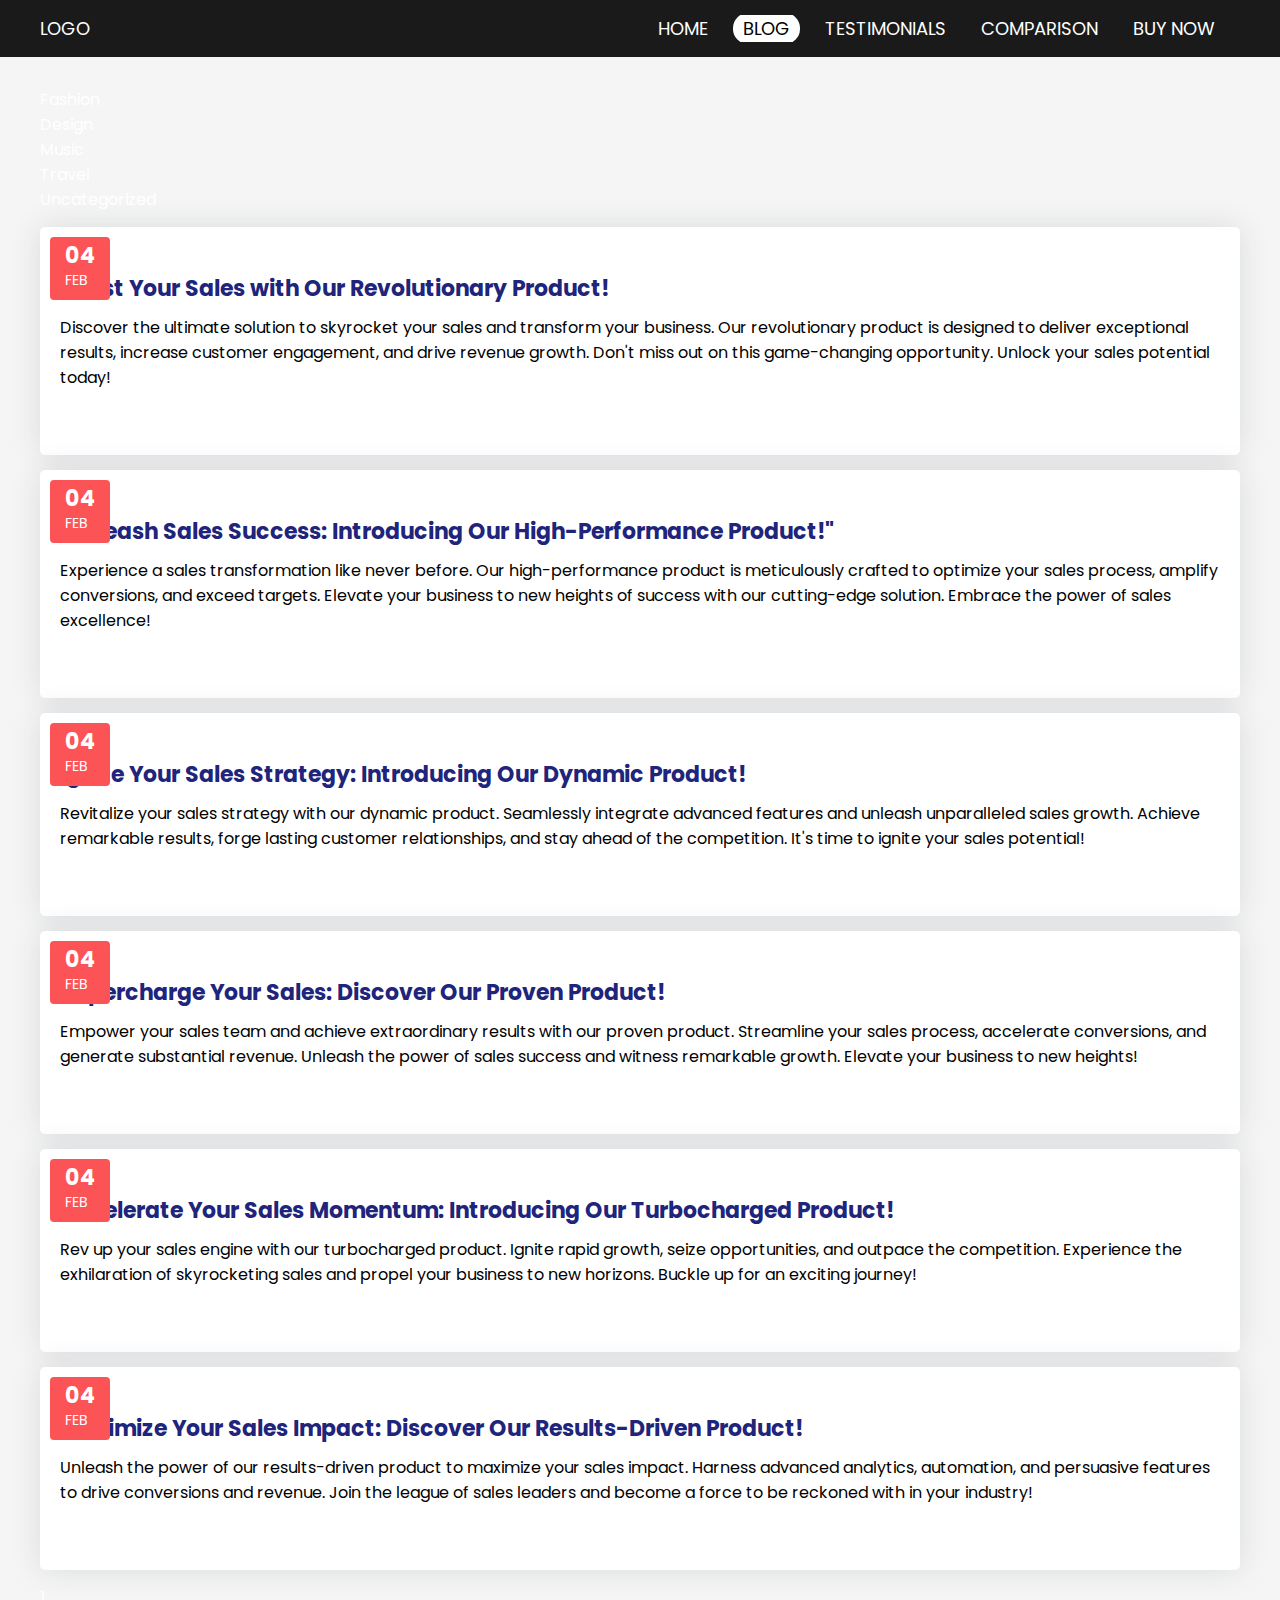
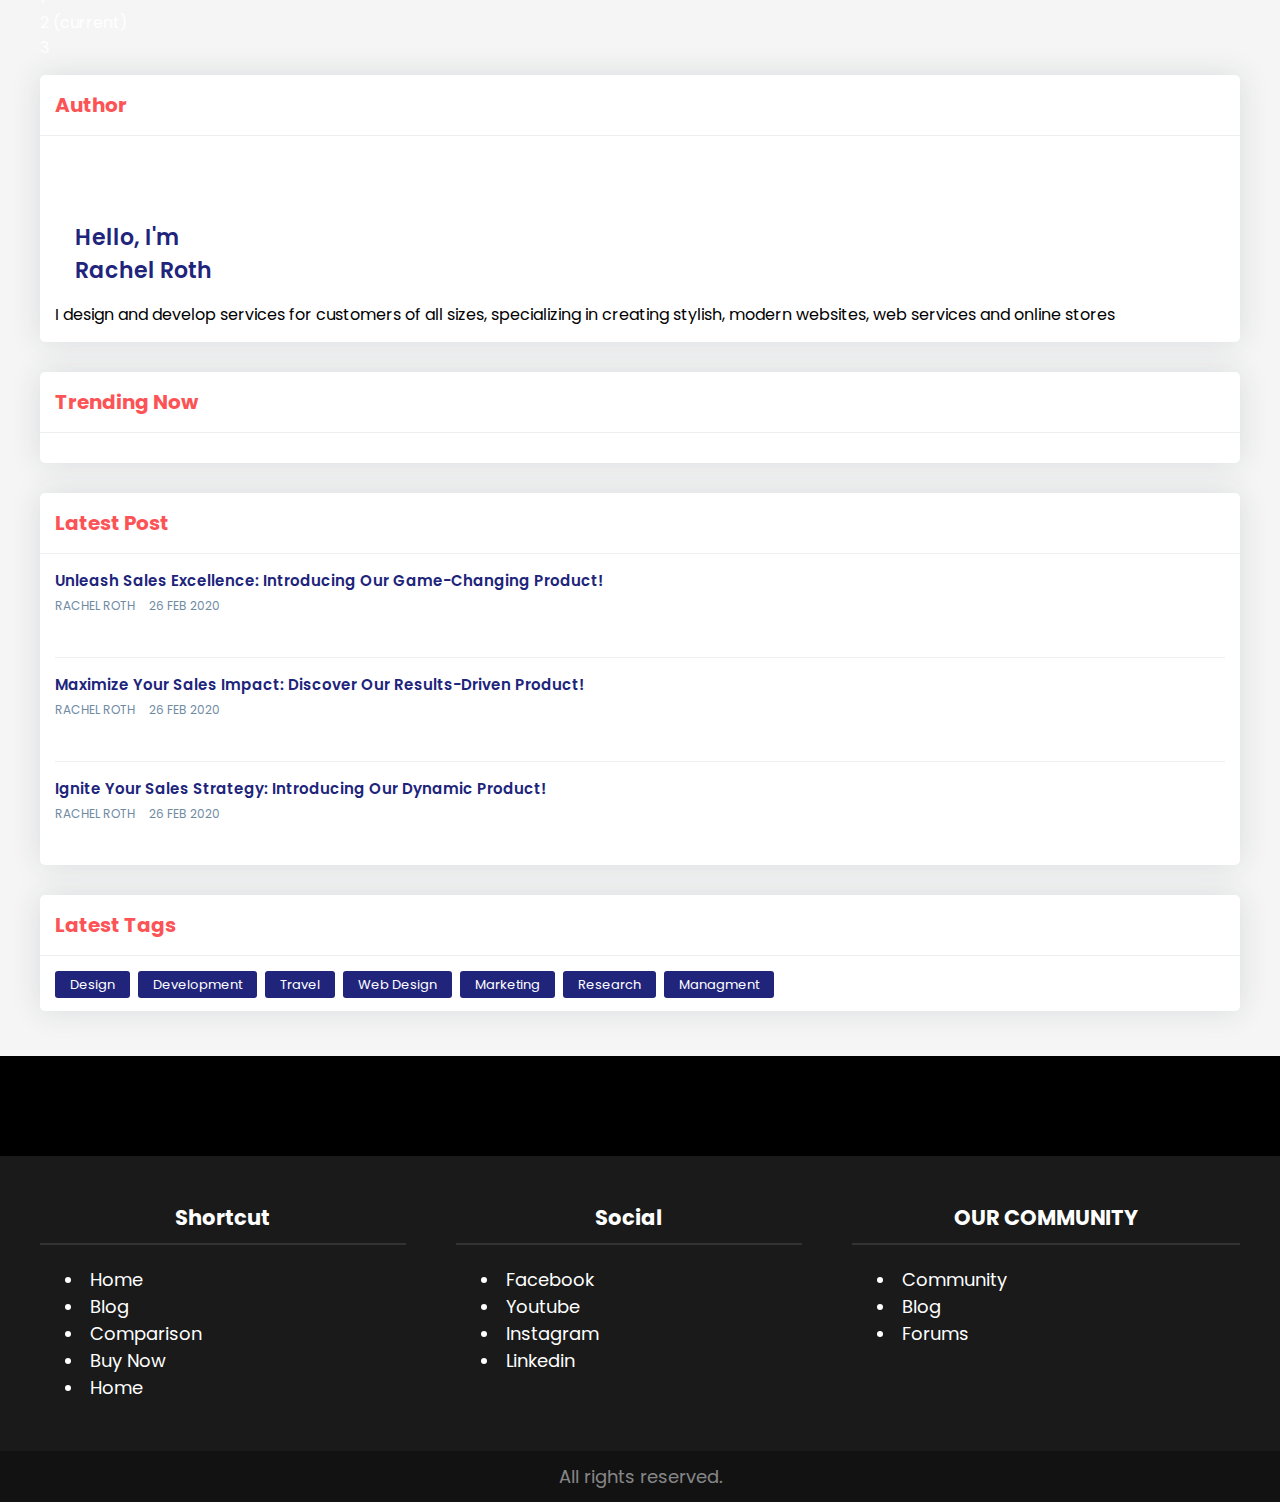
==== commit a02212c2: "update some issue" ====
--- a/Blog.html
+++ b/Blog.html
@@ -24,7 +24,7 @@
   <body>
     <header id="Header">
       <nav class="container_size">
-        <a href="#" class="logo"> Logo </a>
+        <a href="/" class="logo"> Logo </a>
 
         <input type="checkbox" name="btn_toggle_check" id="btn_toggle_check" />
         <label for="btn_toggle_check" class="btn_toggle">
@@ -58,19 +58,19 @@
 
         <ul class="navbar_list">
           <li class="navbar_list_item">
-            <a href="#" class="navbar_list_action active">Home</a>
+            <a href="/" class="navbar_list_action ">Home</a>
           </li>
           <li class="navbar_list_item">
-            <a href="#" class="navbar_list_action">Blog</a>
+            <a href="/Blog.html" class="navbar_list_action active">Blog</a>
           </li>
           <li class="navbar_list_item">
-            <a href="#" class="navbar_list_action">Testimonials</a>
+            <a href="/Testimonials.html" class="navbar_list_action">Testimonials</a>
           </li>
           <li class="navbar_list_item">
-            <a href="#" class="navbar_list_action">Comparison</a>
+            <a href="/ItemComparison.html" class="navbar_list_action">Comparison</a>
           </li>
           <li class="navbar_list_item">
-            <a href="#" class="navbar_list_action">Buy Now</a>
+            <a href="/BuyNow.html" class="navbar_list_action">Buy Now</a>
           </li>
         </ul>
       </nav>
